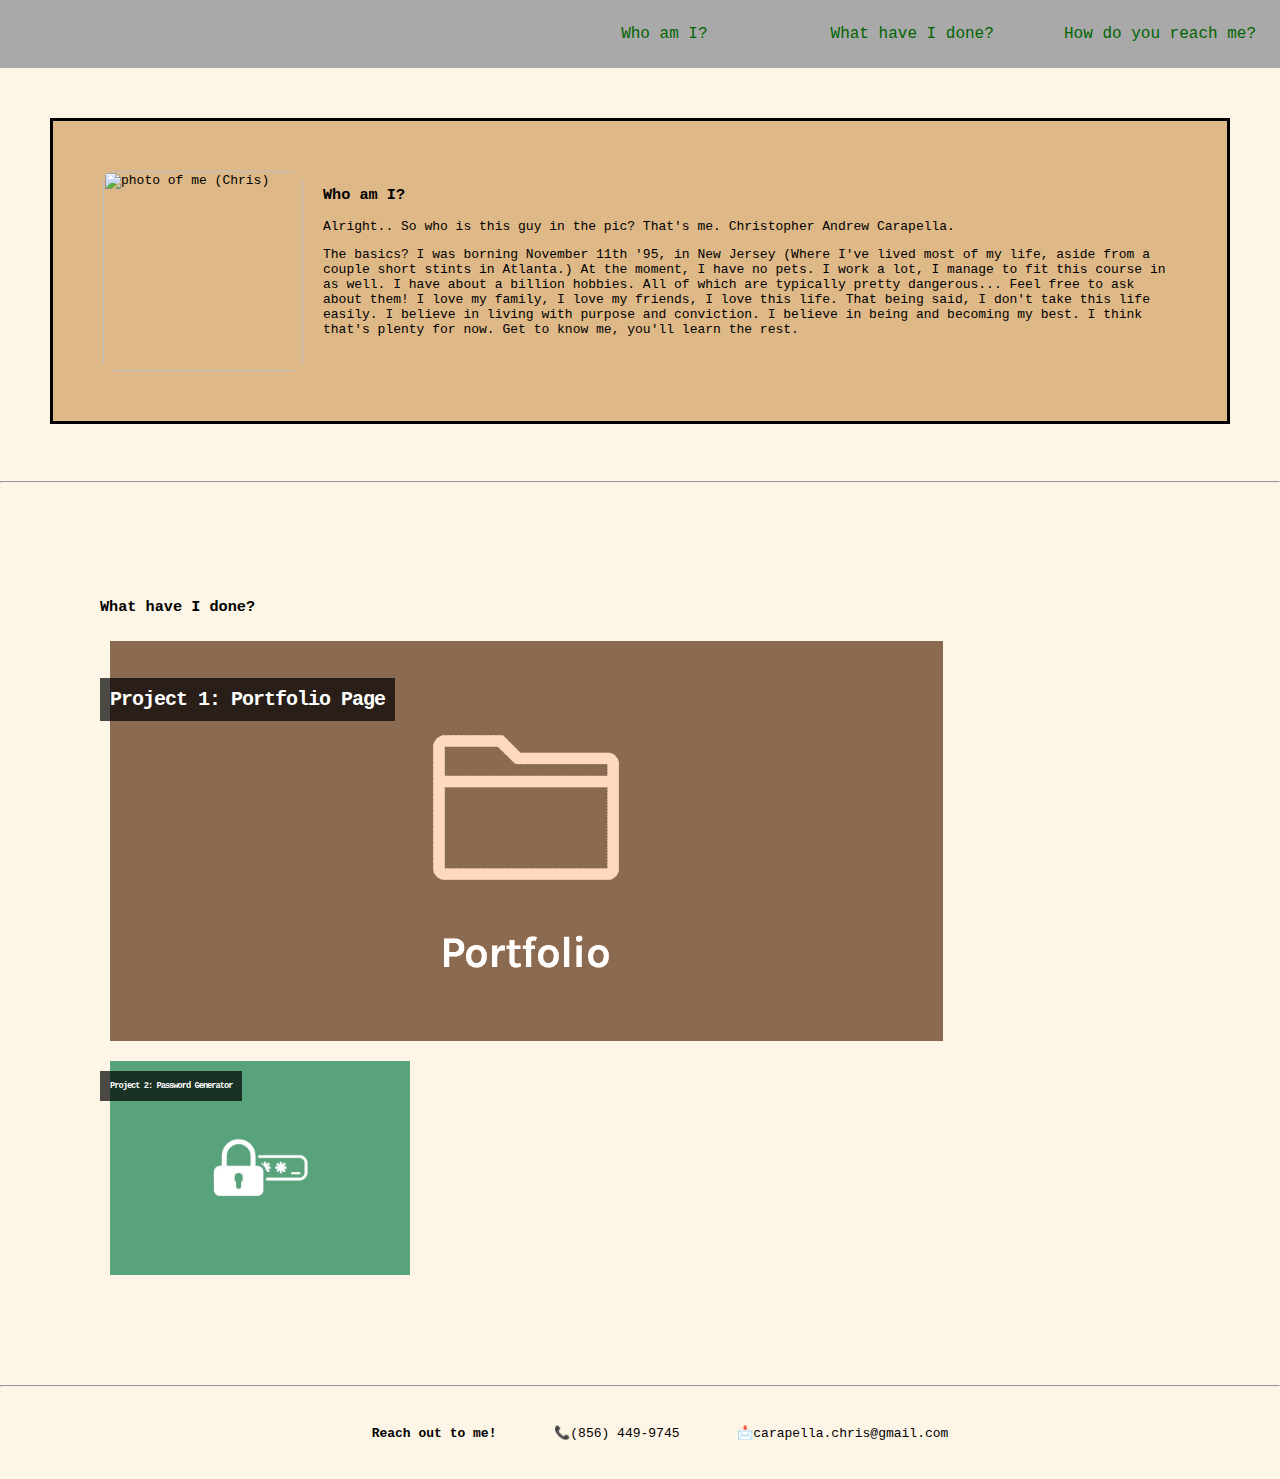
==== Module 2 Challenge/index.html @ 9f6b837d "Added files from computer" ====
<html lang="en">
<head>
    <meta charset="UTF-8">
    <meta http-equiv="X-UA-Compatible" content="IE=edge">
    <meta name="viewport" content="width=device-width, initial-scale=1.0">
    <title>Portfolio de Chris</title>
    <link rel="stylesheet" href="./assets/style.css">
</head>
<body>
    <nav class="navbar">
        <ul>
            <li><a href="#about-me">Who am I?</a></li>
            <li><a href="#works">What have I done?</a></li>
            <li><a href="#contact">How do you reach me?</a></li>
        </ul>
    </nav>

    <section id="about-me">
        <img src="./assets/IMG_2189.JPG" alt="photo of me (Chris)">
        <h3>Who am I?</h3>
        <p>Alright.. So who is this guy in the pic? That's me. Christopher Andrew Carapella.</p>
        <p>The basics? I was borning November 11th '95, in New Jersey (Where I've lived most of my life, aside from a couple short stints in Atlanta.) 
            At the moment, I have no pets. I work a lot, I manage to fit this course in as well. I have about a billion hobbies. 
            All of which are typically pretty dangerous... Feel free to ask about them! I love my family, I love my friends, I love this life.
            That being said, I don't take this life easily. I believe in living with purpose and conviction. I believe in being and becoming my best. 
            I think that's plenty for now. Get to know me, you'll learn the rest. </p>
    </section>
    <hr>
    <section id="works" >
        <h3>What have I done?</h3>
        <div class="portfolio">
            <a href="https://www.google.com"><img src="./assets/portfolio-image.png" alt="portfolio thumbnail"/></a>
            <h6><span>Project 1: Portfolio Page</span></h6>
        </div>
        <div class="password">
            <a href="https://www.google.com"><img src="./assets/password-image.webp" alt="password thumbnail" width="300px"></a>
            <h6><span>Project 2: Password Generator</span></h6>
        </div>

    </section>
    <hr>
    <section id="contact">
        <ul>
            <li><b>Reach out to me!</b></li>
            <li>📞(856) 449-9745</li>
            <li>📩carapella.chris@gmail.com</li>
        </ul>

    </section>

</body>
</html>
---- Module 2 Challenge/assets/style.css ----
html {
    scroll-behavior: smooth;
}

body {
    margin: 0;
    padding: 0;
    background-color: oldlace;
    font-family: monospace;
}

.navbar ul {
    list-style: none;
    background-color: darkgray;
    padding: 0;
    margin: 0;
    text-align: right;
}

.navbar li {
    display: inline-block;
    font-size: 16px;
}

.navbar a {
    text-decoration: none;
    color: darkgreen;
    width: 200px;
    display: block;
    padding: 25px 20px;
    text-align: center;
}

.navbar a:hover {
    background-color:dimgray;
}

#about-me {
    border-style: solid;
    margin: 50px;
    padding: 50;
    background-color: burlywood;
    display: inline-block;

}
#about-me img {
    height: 200px;
    float: left;
    margin-right: 20px;
    border-radius: 10px;
}

#works{ 
    margin: 50px;
    padding: 50;
    /* position: relative;  */
    /* background-color: burlywood; */
 }

 #works div {
    padding: 10;
 }
 
 .portfolio { 
    position: relative; 
    width: 100%; /* for IE 6 */
 }

 .password {
    position: relative;
 }
 
 .portfolio h6, .password h6 { 
    position: absolute; 
    top: 10px; 
    left: 0; 
    width: 100%; 
 }

.portfolio h6 { 
    font-size: x-large;
 }
 
.portfolio h6 span, .password h6 span {
    color: white;
    letter-spacing: -1px;  
    background: rgb(0, 0, 0); /* fallback color */
    background: rgba(0, 0, 0, 0.7);
    padding: 10px; 

 }

#contact ul {
    list-style: none;
    text-align: center;
 }

#contact li {
    display:inline-block;
    padding: 25px;
 }
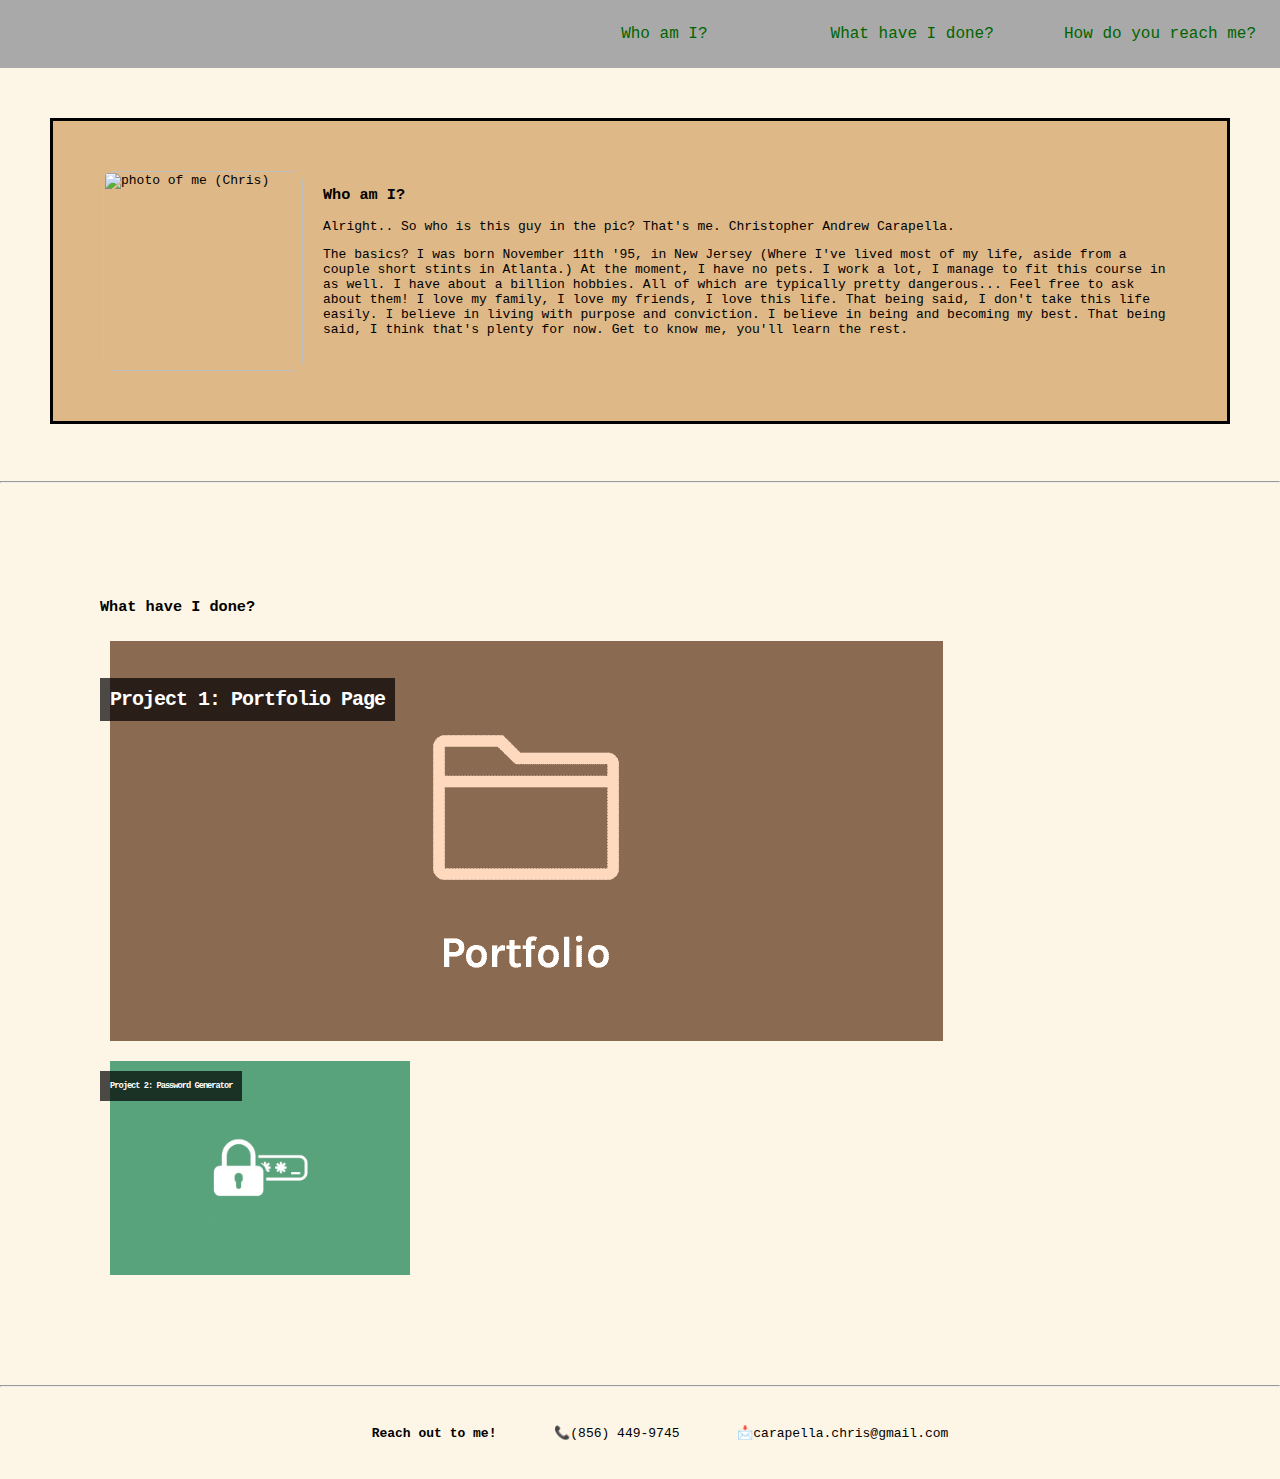
==== commit 2b2f3253: "typos in html" ====
--- a/Module 2 Challenge/index.html
+++ b/Module 2 Challenge/index.html
@@ -19,10 +19,10 @@
         <img src="./assets/IMG_2189.JPG" alt="photo of me (Chris)">
         <h3>Who am I?</h3>
         <p>Alright.. So who is this guy in the pic? That's me. Christopher Andrew Carapella.</p>
-        <p>The basics? I was borning November 11th '95, in New Jersey (Where I've lived most of my life, aside from a couple short stints in Atlanta.) 
+        <p>The basics? I was born November 11th '95, in New Jersey (Where I've lived most of my life, aside from a couple short stints in Atlanta.) 
             At the moment, I have no pets. I work a lot, I manage to fit this course in as well. I have about a billion hobbies. 
             All of which are typically pretty dangerous... Feel free to ask about them! I love my family, I love my friends, I love this life.
-            That being said, I don't take this life easily. I believe in living with purpose and conviction. I believe in being and becoming my best. 
+            That being said, I don't take this life easily. I believe in living with purpose and conviction. I believe in being and becoming my best. That being said,
             I think that's plenty for now. Get to know me, you'll learn the rest. </p>
     </section>
     <hr>
@@ -49,4 +49,4 @@
     </section>
 
 </body>
-</html>+</html>
